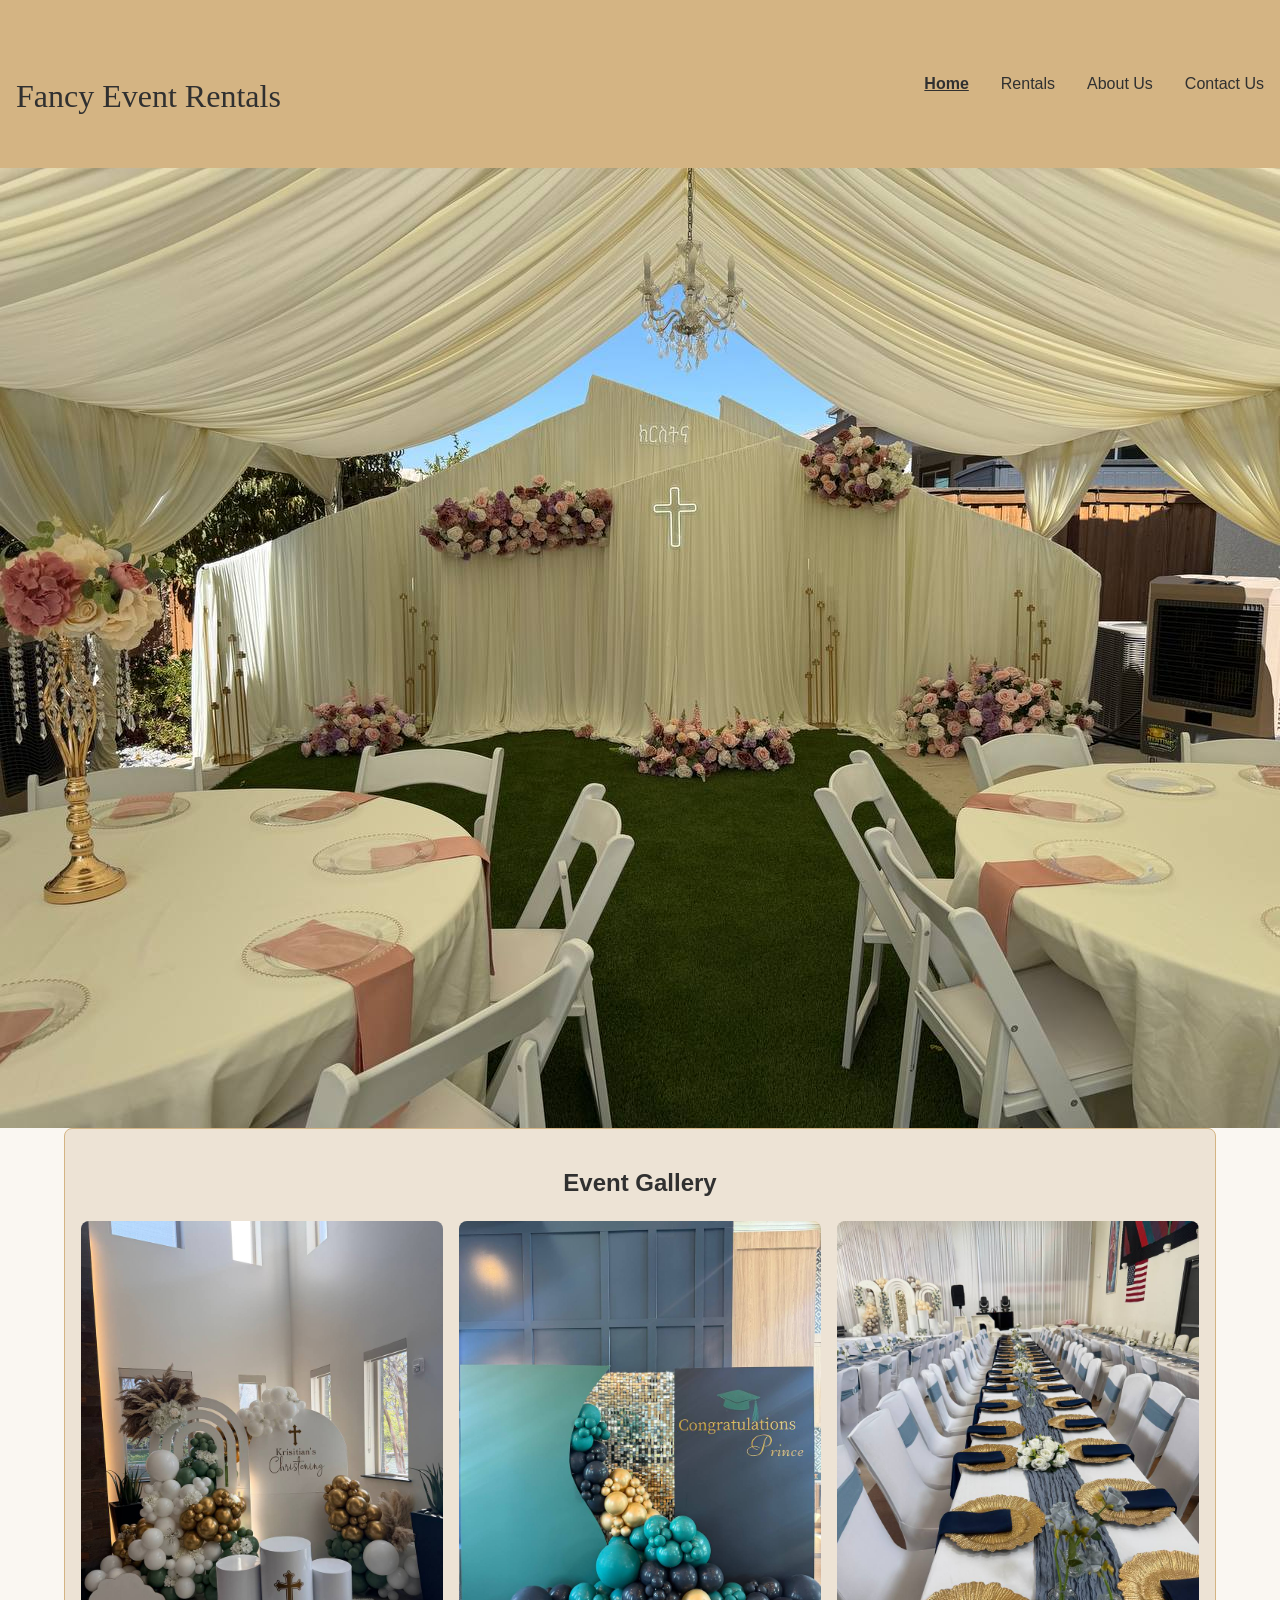
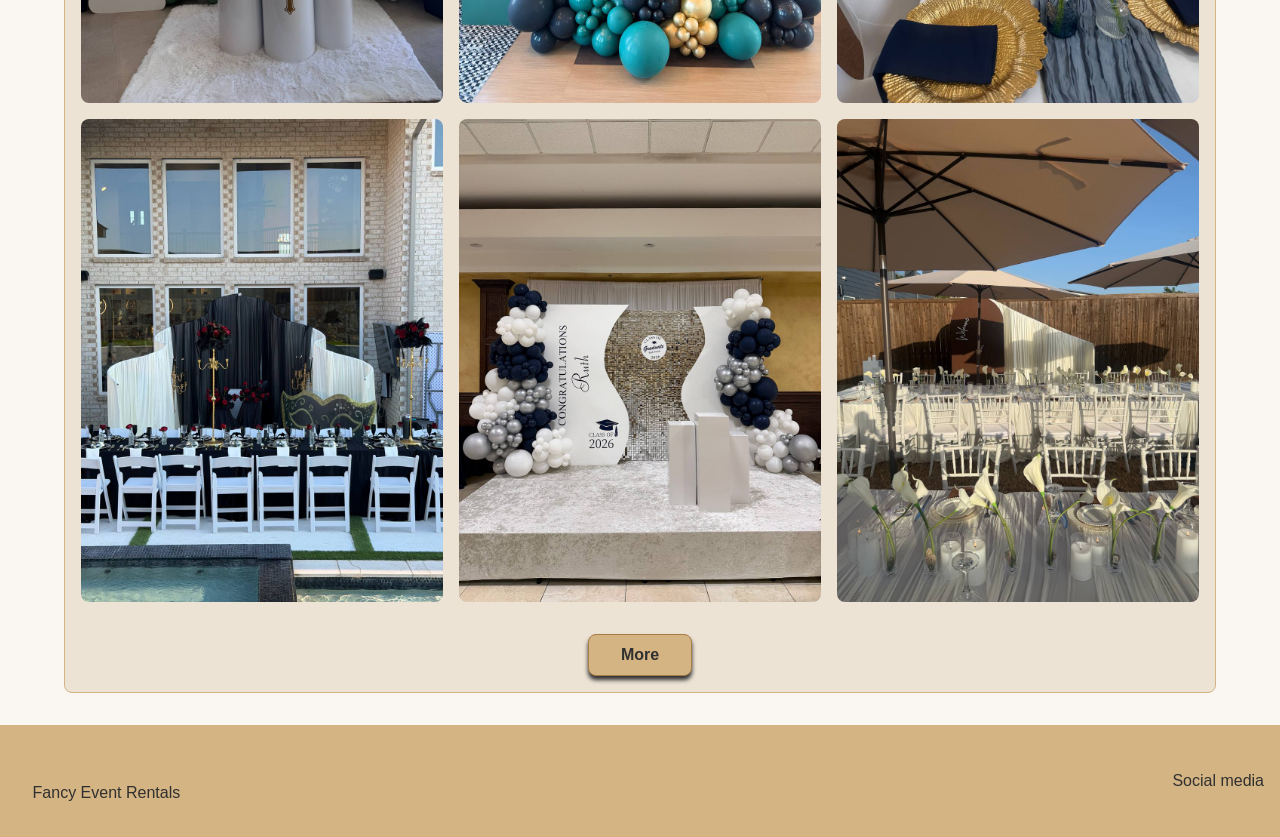
==== index.html @ e4c038c1 "center gallery button" ====
<!DOCTYPE html>
<html lang="en">
  <head>
    <meta charset="UTF-8" />
    <meta name="viewport" content="width=device-width, initial-scale=1.0" />
    <title>Fancy Event Rentals</title>
    <link rel="stylesheet" href="styles.css" />
  </head>
  <body>
    <header class="site-header">
      <div>
        <img src="" alt="" />
        <p class="logo">Fancy Event Rentals</p>
      </div>

      <nav class="site-nav">
        <ul>
          <li><a href="index.html" aria-current="page">Home</a></li>
          <li><a href="rentals.html">Rentals</a></li>
          <li><a href="aboutUs.html">About Us</a></li>
          <li><a href="contactus.html">Contact Us</a></li>
        </ul>
      </nav>
    </header>
    <main>
      <!-- Hero Section -->
      <section>
        <img class="hero" src="images/hero.jpeg" alt="" />
      </section>
      <!--Gallery Section-->
      <section class="card wrapper">
        <h1 class="center">Event Gallery</h1>
        <div class="gallery-grid">
          <img src="images/balloonbackdrop.jpeg" alt="" />
          <img src="images/grad.jpeg" alt="" />
          <img src="images/tablesetup2.jpeg" alt="" />
          <img src="images/mascot.jpeg" alt="" />
          <img src="images/GradWhite.jpeg" alt="" />
          <img src="images/yard.jpeg" alt="" />
        </div>
        <div class="center">
          <a class="button" href="rentals.html">More</a>
        </div>
      </section>
    </main>
    <footer class="site-footer">
      <section class="wrapper">
        <img src="" alt="" />
        <p>Fancy Event Rentals</p>
      </section>
      <section class="social">
        <p>Social media</p>
      </section>
    </footer>
  </body>
</html>
---- styles.css ----
@layer reset, base, layout, components, utilities, states;

@layer reset {
  *,
  *::before,
  *::after {
    box-sizing: border-box;
  }

  body {
    margin: 0;
  }
}
@layer base {
  :root {
    --color-bg: #faf7f2;
    --color-text: #303030;
    --color-surface: #ede3d5;
    --color-champagne: #d4b483;
    --color-main: #a67c45;
    --color-white: white;
    --focus-outline: 3px solid var(--color-main);
    --radius: 8px;
    --space-sm: 8px;
    --space-md: 16px;
    --space-lg: 32px;
    --font-body: Arial, Helvetica, sans-serif;
    --font-logo: "Luxurious Script", cursive;
  }

  body {
    font-family: var(--font-body);
    line-height: 1.5;
    background-color: var(--color-bg);
    color: var(--color-text);
  }

  img {
    max-width: 100%;
  }
}
/* layout layer styles*/
@layer layout {
  .wrapper {
    inline-size: 90%;
    max-inline-size: 1200px;
    margin-inline: auto;
  }
  .site-header,
  .site-footer {
    display: flex;
    justify-content: space-between;
    align-items: center;
    padding: var(--space-md);
  }

  .gallery-grid,
  .rental-grid {
    display: grid;
    grid-template-columns: repeat(auto-fit, minmax(min(100%, 300px), 1fr));
    gap: var(--space-md);
  }

  .site-footer {
    margin-top: var(--space-lg);
  }
  .hero {
    display: block;
    width: 100%;
  }
}

@layer components {
  .logo {
    color: var(--color-text);
    font-family: var(--font-logo);
    font-size: var(--space-lg);
    text-decoration: none;
  }
  .site-nav ul {
    display: flex;
    list-style: none;
    gap: var(--space-lg);
  }
  .site-nav a {
    text-decoration: none;
    color: var(--color-text);
  }
  .site-header,
  .site-footer {
    background-color: var(--color-champagne);
    color: var(--color-text);
  }
  #menu {
    position: absolute;
    opacity: 0;
  }

  .hamburger {
    display: none;
  }

  .hamburger span {
    display: block;
    width: 40px;
    height: 3px;
    background-color: var(--color-text);
    box-shadow: 0 7px var(--color-text), 0 -7px var(--color-text);
    margin-right: 25px;
  }

  @media (max-width: 600px) {
    .hamburger {
      display: block;
      cursor: pointer;
      padding: var(--space-sm) 0;
    }

    .site-nav ul {
      display: none;
    }

    #menu:checked ~ ul {
      display: block;
    }
  }
  .button {
    display: inline-block;
    padding: var(--space-sm) var(--space-lg);
    border: 1px solid var(--color-main);
    border-radius: var(--radius);
    text-decoration: none;
    background-color: var(--color-champagne);
    color: var(--color-text);
    font-weight: bold;
    box-shadow: 0 4px 4px var(--color-text);
    margin-top: var(--space-lg);
    text-align: center;

    transition: background-color 0.3s;
  }
  .card {
    --card-bg: var(--color-surface);
    background-color: var(--card-bg);
    padding: var(--space-md);
    border: 1px solid var(--color-champagne);
    border-radius: var(--radius);
  }
  .card img {
    width: 100%;
    border-radius: var(--radius);
  }
  .rental-grid .card {
    container-type: inline-size;
  }
  .rental-grid .card img {
    display: block;
    inline-size: 100%;
    aspect-ratio: 4 / 3;
    object-fit: cover;
    border-radius: var(--radius);
  }
  .card-details {
    display: block;
  }

  @container (min-width: 350px) {
    .card-details {
      display: flex;
      justify-content: space-between;
      align-items: center;
      gap: var(--space-md);
    }
  }
}
@layer utilities {
  .visually-hidden {
    position: absolute;
    inline-size: 1px;
    block-size: 1px;
    overflow: hidden;
    clip: rect(0 0 0 0);
    white-space: nowrap;
    clip-path: inset(50%);
  }
  .center {
    text-align: center;
  }
  .space-top {
    margin-top: var(--space-lg);
  }
}
@layer states {
  .site-nav a:hover,
  .site-footer a:hover,
  .button:hover {
    background-color: var(--color-main);
  }
  a:focus-visible,
  button:focus-visible {
    outline: var(--focus-outline);
  }
  .site-nav a[aria-current="page"] {
    font-weight: bold;
    text-decoration: underline;
  }
}

@media print {
  body {
    background-color: white;
    color: black;
  }
  .site-header,
  .site-footer,
  .button {
    display: none;
  }
}
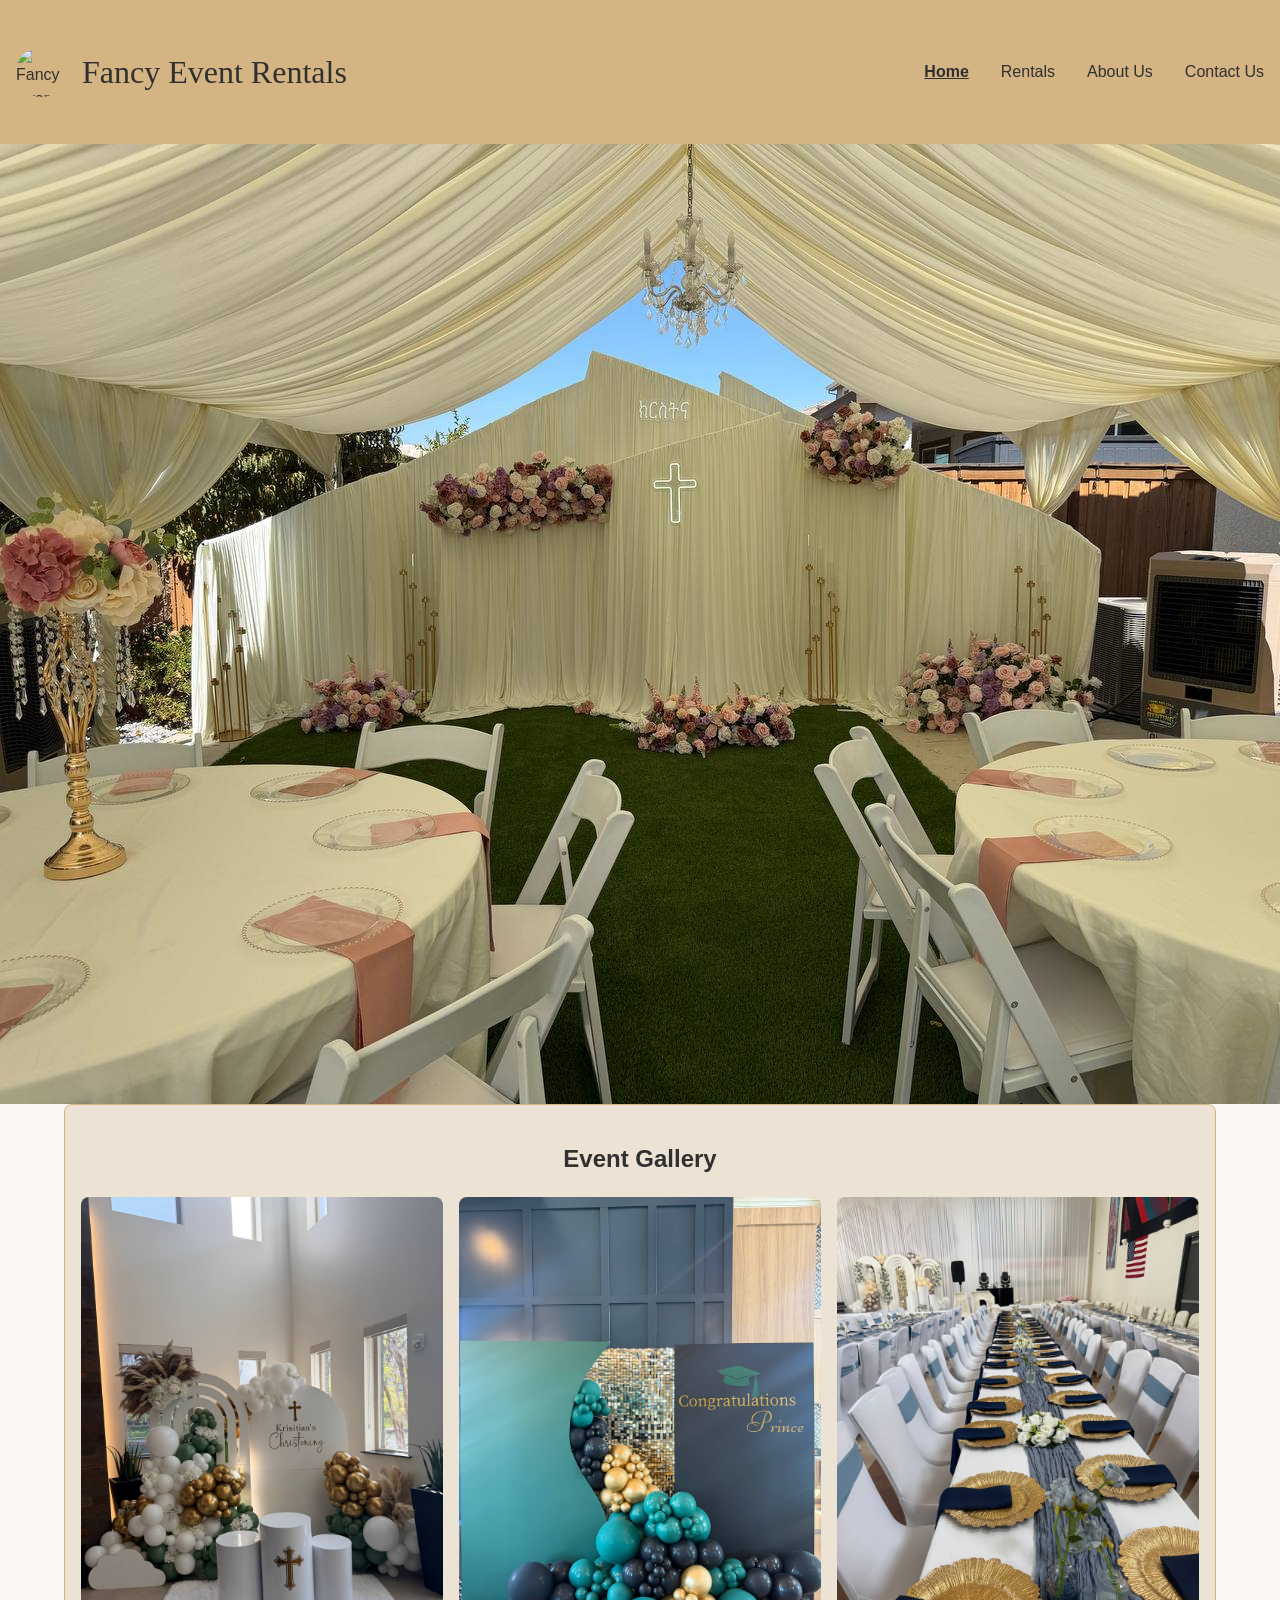
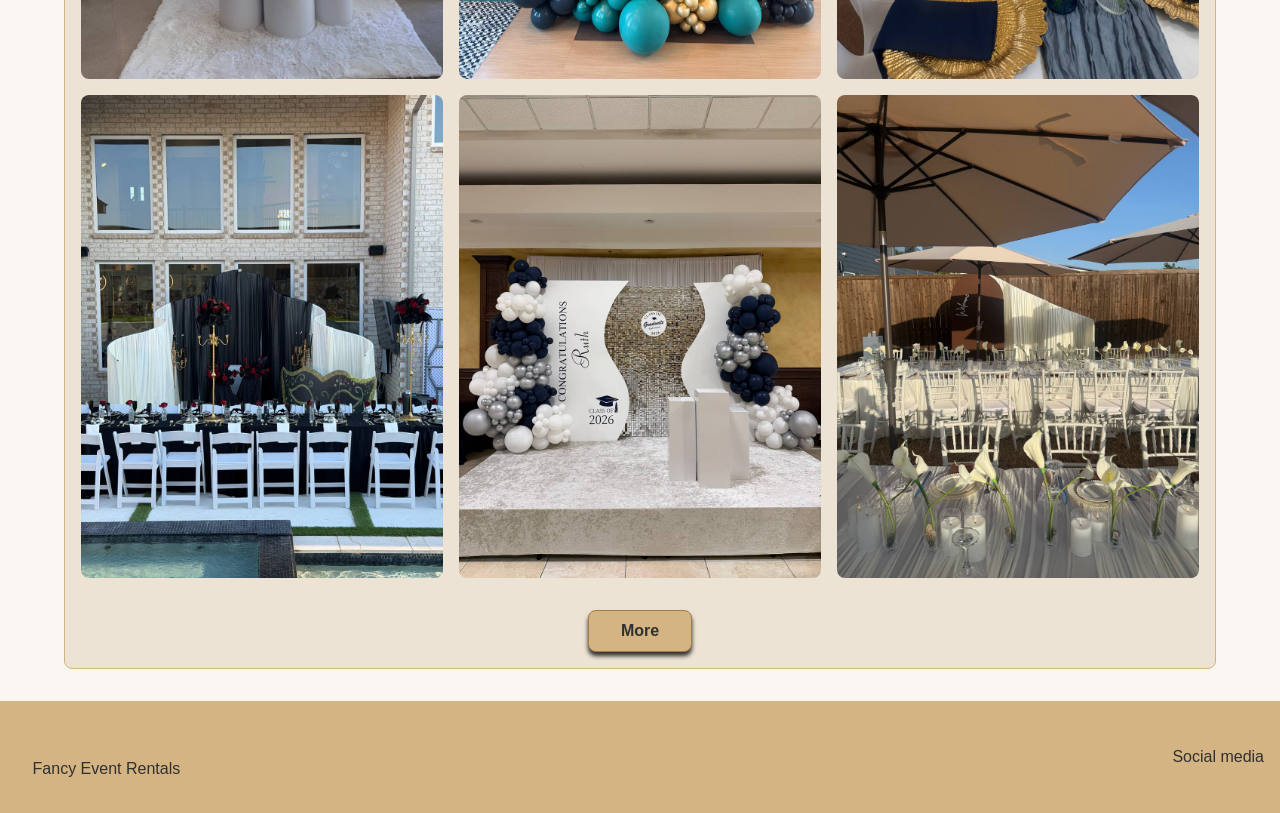
==== commit 1dfe912b: "Adding Images Alt information" ====
--- a/index.html
+++ b/index.html
@@ -8,9 +8,13 @@
   </head>
   <body>
     <header class="site-header">
-      <div>
-        <img src="" alt="" />
-        <p class="logo">Fancy Event Rentals</p>
+      <div class="logo">
+        <img
+          class="logo-img"
+          src="images/logo.webp"
+          alt="Fancy Event Rentals logo"
+        />
+        <p class="logo-text">Fancy Event Rentals</p>
       </div>
 
       <nav class="site-nav">
@@ -31,12 +35,18 @@
       <section class="card wrapper">
         <h1 class="center">Event Gallery</h1>
         <div class="gallery-grid">
-          <img src="images/balloonbackdrop.jpeg" alt="" />
-          <img src="images/grad.jpeg" alt="" />
-          <img src="images/tablesetup2.jpeg" alt="" />
-          <img src="images/mascot.jpeg" alt="" />
-          <img src="images/GradWhite.jpeg" alt="" />
-          <img src="images/yard.jpeg" alt="" />
+          <img
+            src="images/balloonbackdrop.jpeg"
+            alt="Event backdrop decorated with balloons"
+          />
+          <img src="images/grad.jpeg" alt="Graduation event decoration" />
+          <img
+            src="images/tablesetup2.jpeg"
+            alt="Decorated event table setup"
+          />
+          <img src="images/mascot.jpeg" alt="Mascot decor at event" />
+          <img src="images/GradWhite.jpeg" alt="White graduation event decoration" />
+          <img src="images/yard.jpeg" alt="Outdoor event decoration" />
         </div>
         <div class="center">
           <a class="button" href="rentals.html">More</a>
--- a/styles.css
+++ b/styles.css
@@ -68,14 +68,29 @@
     display: block;
     width: 100%;
   }
+  .about {
+    max-inline-size: 800px;
+    padding-block: var(--space-lg);
+  }
 }
 
 @layer components {
   .logo {
+    display: flex;
+    align-items: center;
+    gap: var(--space-md);
+  }
+  .logo-text {
     color: var(--color-text);
     font-family: var(--font-logo);
     font-size: var(--space-lg);
     text-decoration: none;
+  }
+  .logo-img {
+    width: 50px;
+    height: 50px;
+    border-radius: 50%;
+    object-fit: cover;
   }
   .site-nav ul {
     display: flex;
@@ -139,6 +154,11 @@
 
     transition: background-color 0.3s;
   }
+  @media (prefers-reduced-motion: reduce) {
+    .button {
+      transition: none;
+    }
+  }
   .card {
     --card-bg: var(--color-surface);
     background-color: var(--card-bg);
@@ -150,8 +170,11 @@
     width: 100%;
     border-radius: var(--radius);
   }
-  .rental-grid .card {
-    container-type: inline-size;
+
+  @supports (container-type: inline-size) {
+    .rental-grid .card {
+      container-type: inline-size;
+    }
   }
   .rental-grid .card img {
     display: block;
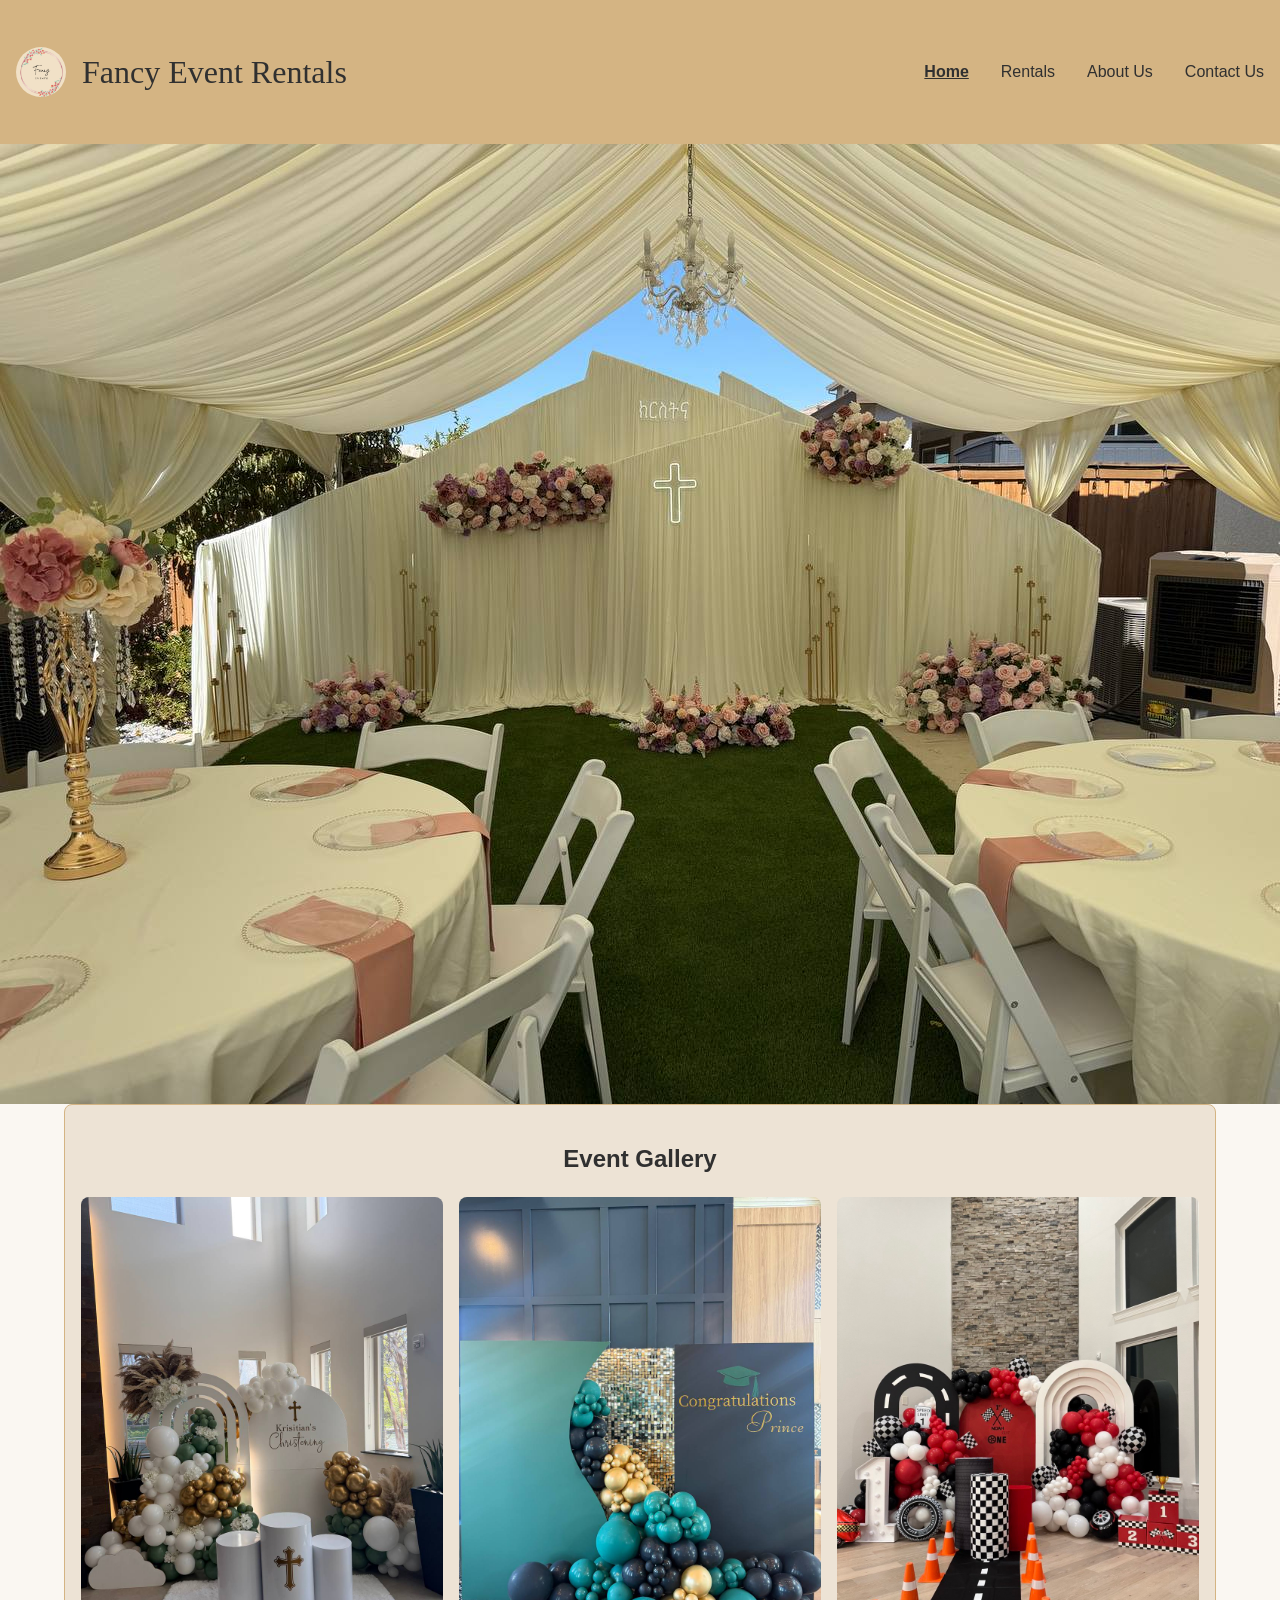
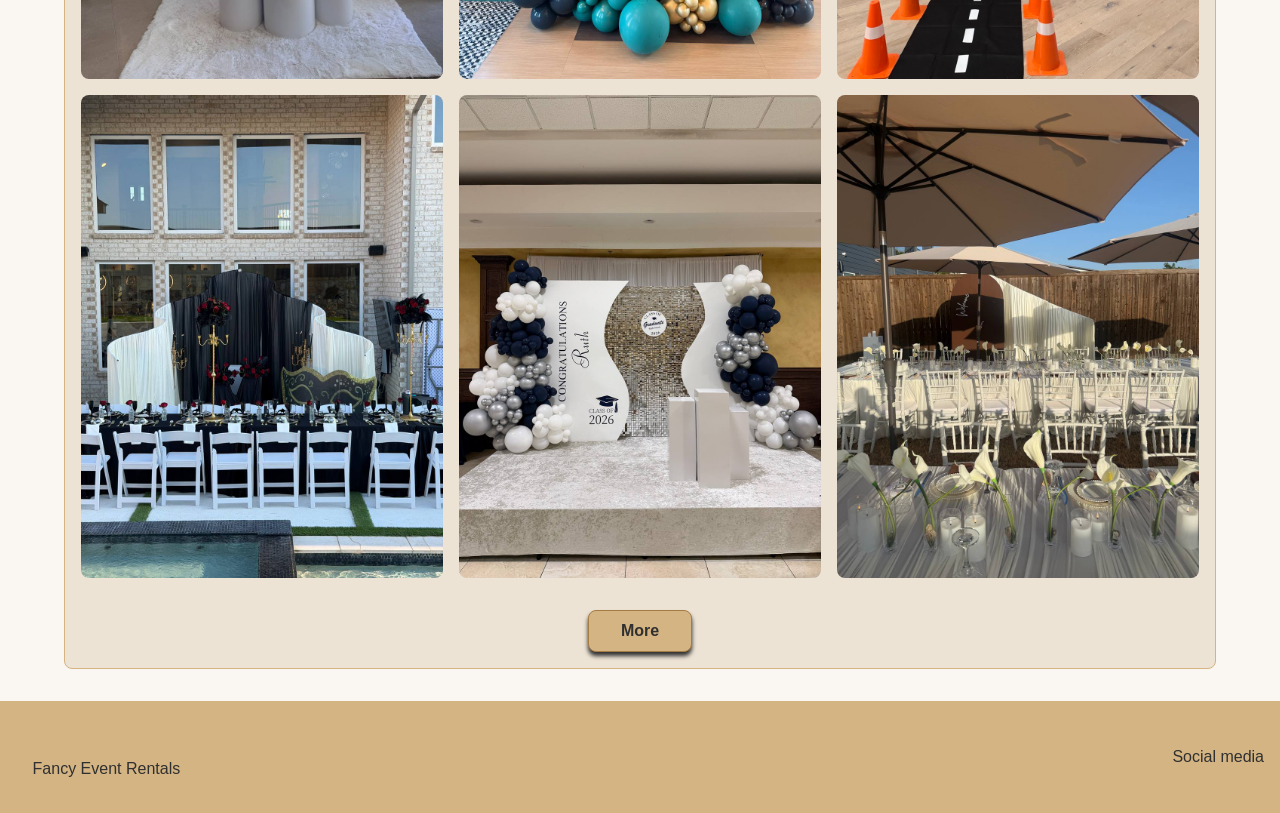
==== commit 6e30ec71: "update the rental card information" ====
--- a/index.html
+++ b/index.html
@@ -11,13 +11,18 @@
       <div class="logo">
         <img
           class="logo-img"
-          src="images/logo.webp"
+          src="images/logo.png"
           alt="Fancy Event Rentals logo"
         />
         <p class="logo-text">Fancy Event Rentals</p>
       </div>
 
       <nav class="site-nav">
+        <input type="checkbox" id="menu" />
+
+        <label for="menu" class="hamburger">
+          <span></span>
+        </label>
         <ul>
           <li><a href="index.html" aria-current="page">Home</a></li>
           <li><a href="rentals.html">Rentals</a></li>
@@ -29,7 +34,11 @@
     <main>
       <!-- Hero Section -->
       <section>
-        <img class="hero" src="images/hero.jpeg" alt="" />
+        <img
+          class="hero"
+          src="images/hero.jpeg"
+          alt="Event decor with tent, ivory backdrop , chairs, and tables."
+        />
       </section>
       <!--Gallery Section-->
       <section class="card wrapper">
@@ -40,12 +49,12 @@
             alt="Event backdrop decorated with balloons"
           />
           <img src="images/grad.jpeg" alt="Graduation event decoration" />
+          <img src="images/birthdayDecor.jpeg" alt="Birthday Balloon decor" />
+          <img src="images/mascot.jpeg" alt="Mascot decor at event" />
           <img
-            src="images/tablesetup2.jpeg"
-            alt="Decorated event table setup"
+            src="images/GradWhite.jpeg"
+            alt="White graduation event decoration"
           />
-          <img src="images/mascot.jpeg" alt="Mascot decor at event" />
-          <img src="images/GradWhite.jpeg" alt="White graduation event decoration" />
           <img src="images/yard.jpeg" alt="Outdoor event decoration" />
         </div>
         <div class="center">
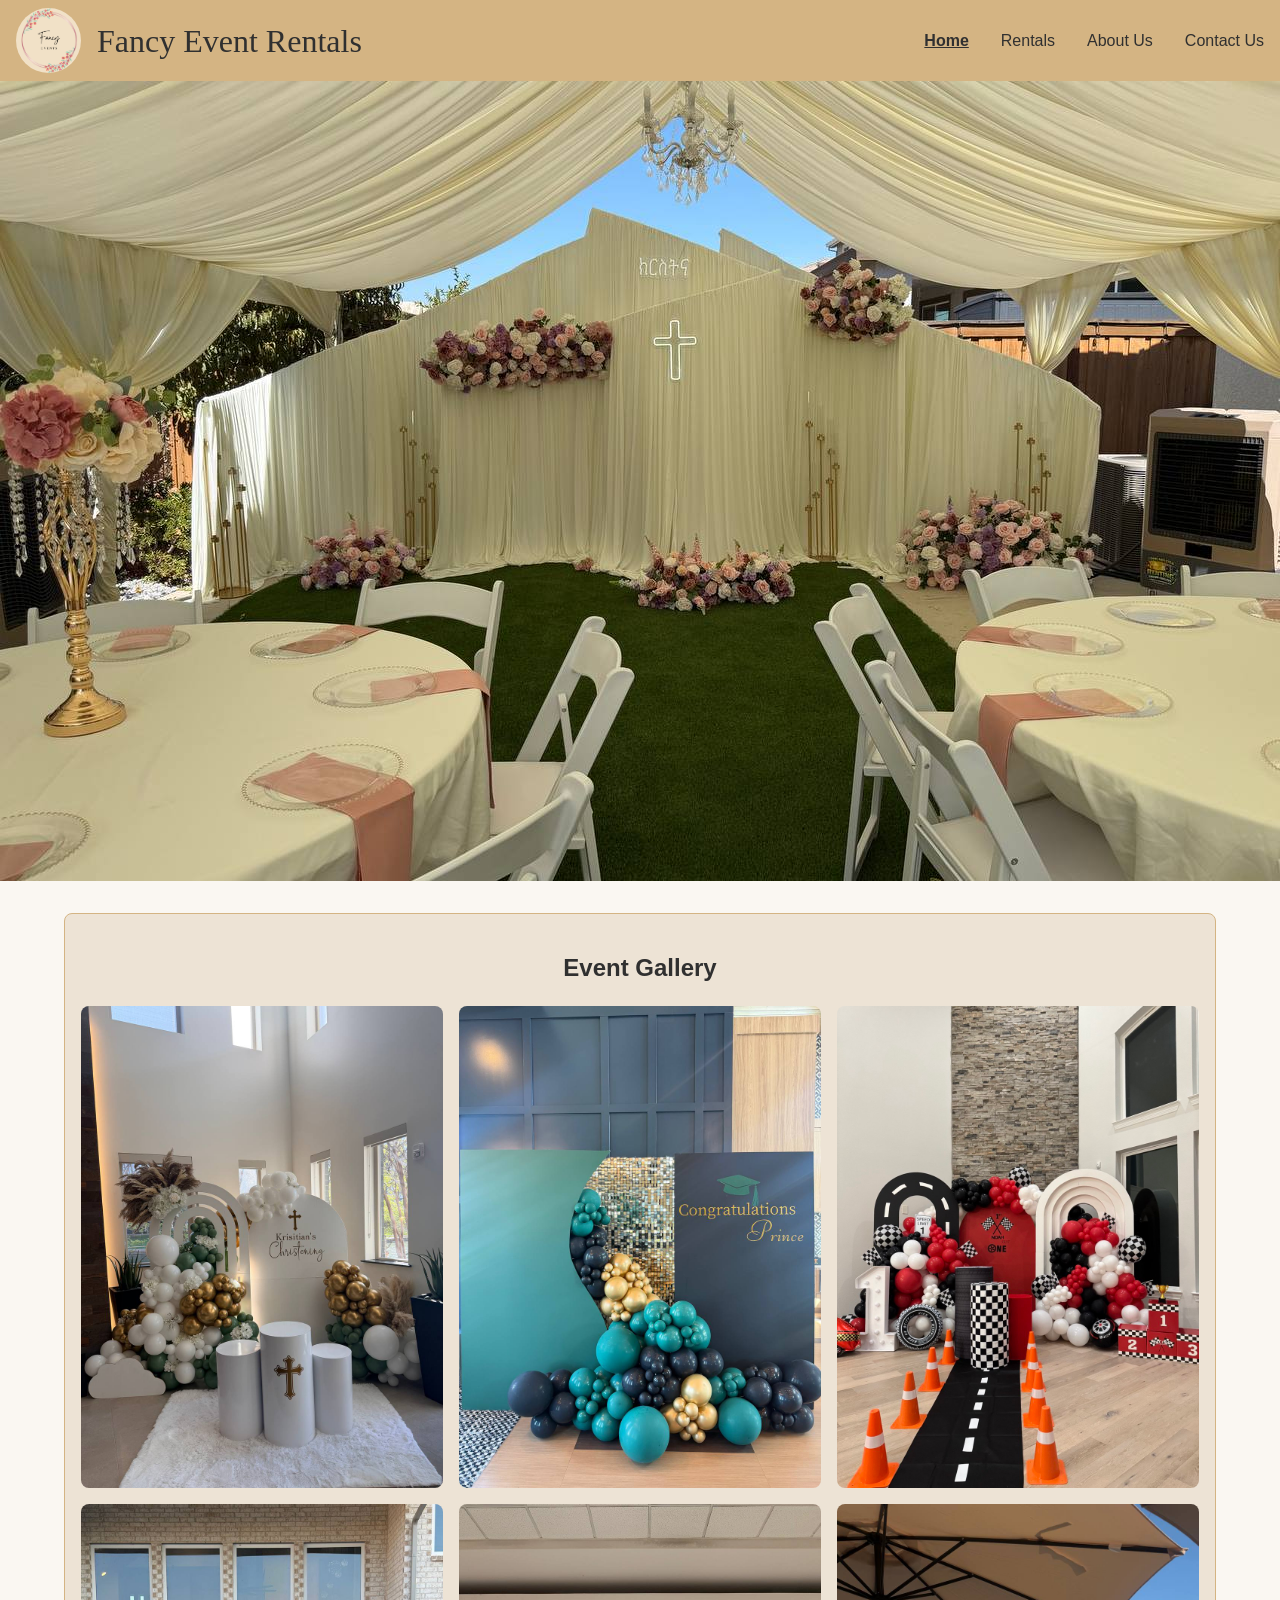
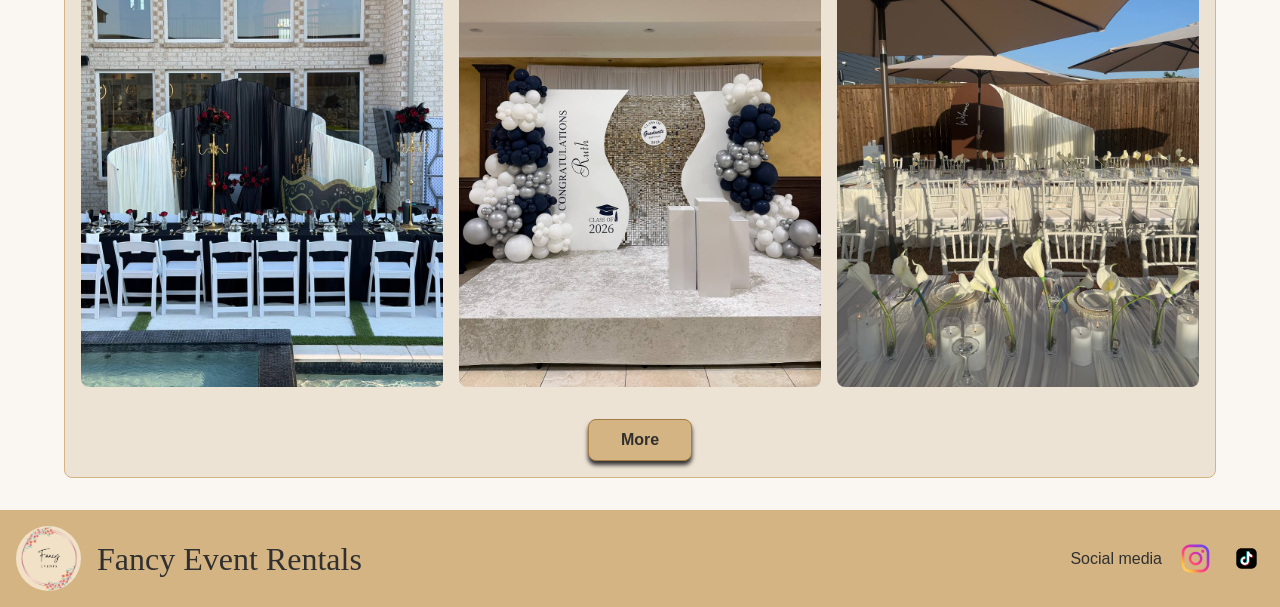
==== commit 29757c50: "Adding Social media link and svg" ====
--- a/index.html
+++ b/index.html
@@ -3,8 +3,16 @@
   <head>
     <meta charset="UTF-8" />
     <meta name="viewport" content="width=device-width, initial-scale=1.0" />
+    <meta
+      name="description"
+      content="Fancy Event Rentals offers event decoration rentals and setup services for weddings, birthdays, graduations, and other celebrations."
+    />
     <title>Fancy Event Rentals</title>
     <link rel="stylesheet" href="styles.css" />
+    <link
+      href="https://fonts.googleapis.com/css2?family=Luxurious+Script&display=swap"
+      rel="stylesheet"
+    />
   </head>
   <body>
     <header class="site-header">
@@ -33,13 +41,15 @@
     </header>
     <main>
       <!-- Hero Section -->
-      <section>
+      <div>
         <img
           class="hero"
           src="images/hero.jpeg"
-          alt="Event decor with tent, ivory backdrop , chairs, and tables."
+          alt="Event decor with tent, ivory backdrop ,floral arrangements, chairs, and tables."
+          width="1280"
+          height="960"
         />
-      </section>
+      </div>
       <!--Gallery Section-->
       <section class="card wrapper">
         <h1 class="center">Event Gallery</h1>
@@ -48,14 +58,20 @@
             src="images/balloonbackdrop.jpeg"
             alt="Event backdrop decorated with balloons"
           />
-          <img src="images/grad.jpeg" alt="Graduation event decoration" />
+          <img
+            src="images/grad.jpeg"
+            alt="Graduation event decoration with ballons"
+          />
           <img src="images/birthdayDecor.jpeg" alt="Birthday Balloon decor" />
           <img src="images/mascot.jpeg" alt="Mascot decor at event" />
           <img
             src="images/GradWhite.jpeg"
             alt="White graduation event decoration"
           />
-          <img src="images/yard.jpeg" alt="Outdoor event decoration" />
+          <img
+            src="images/yard.jpeg"
+            alt="White table setup with backdrop outdoor event decoration"
+          />
         </div>
         <div class="center">
           <a class="button" href="rentals.html">More</a>
@@ -63,13 +79,30 @@
       </section>
     </main>
     <footer class="site-footer">
-      <section class="wrapper">
-        <img src="" alt="" />
-        <p>Fancy Event Rentals</p>
-      </section>
-      <section class="social">
+      <div class="logo">
+        <img
+          class="logo-img"
+          src="images/logo.png"
+          alt="Fancy Event Rentals logo"
+        />
+        <p class="logo-text">Fancy Event Rentals</p>
+      </div>
+      <div class="social">
         <p>Social media</p>
-      </section>
+        <a
+          href="https://www.instagram.com/DECORBYMESSI/"
+          target="_blank"
+          aria-label="Visit Fancy Event Rentals on Instagram"
+        >
+          <img src="images/instagram.svg" alt="Instagram logo" />
+        </a>
+        <a
+          href="https://www.tiktok.com/@mes_decor"
+          aria-label="Visit Fancy Event Rentals on TikTok"
+        >
+          <img src="images/tiktok.svg" alt="tiktok logo" />
+        </a>
+      </div>
     </footer>
   </body>
 </html>
--- a/styles.css
+++ b/styles.css
@@ -26,11 +26,13 @@
     --space-lg: 32px;
     --font-body: Arial, Helvetica, sans-serif;
     --font-logo: "Luxurious Script", cursive;
+    --font-size-body: 1rem;
   }
 
   body {
     font-family: var(--font-body);
     line-height: 1.5;
+    font-size: var(--font-size-body);
     background-color: var(--color-bg);
     color: var(--color-text);
   }
@@ -53,7 +55,10 @@
     align-items: center;
     padding: var(--space-md);
   }
-
+  .site-header {
+    padding-block: var(--space-sm);
+    padding-inline: var(--space-md);
+  }
   .gallery-grid,
   .rental-grid {
     display: grid;
@@ -67,6 +72,9 @@
   .hero {
     display: block;
     width: 100%;
+    height: 800px;
+    object-fit: cover;
+    object-position: center;
   }
   .about {
     max-inline-size: 800px;
@@ -85,12 +93,14 @@
     font-family: var(--font-logo);
     font-size: var(--space-lg);
     text-decoration: none;
+    margin-block: 0;
   }
   .logo-img {
-    width: 50px;
-    height: 50px;
+    width: 65px;
+    height: 65px;
     border-radius: 50%;
     object-fit: cover;
+    flex-shrink: 0;
   }
   .site-nav ul {
     display: flex;
@@ -106,6 +116,7 @@
     background-color: var(--color-champagne);
     color: var(--color-text);
   }
+
   #menu {
     position: absolute;
     opacity: 0;
@@ -124,7 +135,7 @@
     margin-right: 25px;
   }
 
-  @media (max-width: 600px) {
+  @media (max-width: 900px) {
     .hamburger {
       display: block;
       cursor: pointer;
@@ -165,6 +176,7 @@
     padding: var(--space-md);
     border: 1px solid var(--color-champagne);
     border-radius: var(--radius);
+    margin-top: var(--space-lg);
   }
   .card img {
     width: 100%;
@@ -194,6 +206,28 @@
       align-items: center;
       gap: var(--space-md);
     }
+  }
+  .social {
+    display: flex;
+    align-items: center;
+    gap: var(--space-md);
+  }
+
+  .social p {
+    margin: 0;
+  }
+
+  .social a {
+    display: inline-flex;
+    align-items: center;
+    justify-content: center;
+  }
+
+  .social img {
+    width: 35px;
+    height: 35px;
+    object-fit: contain;
+    display: block;
   }
 }
 @layer utilities {
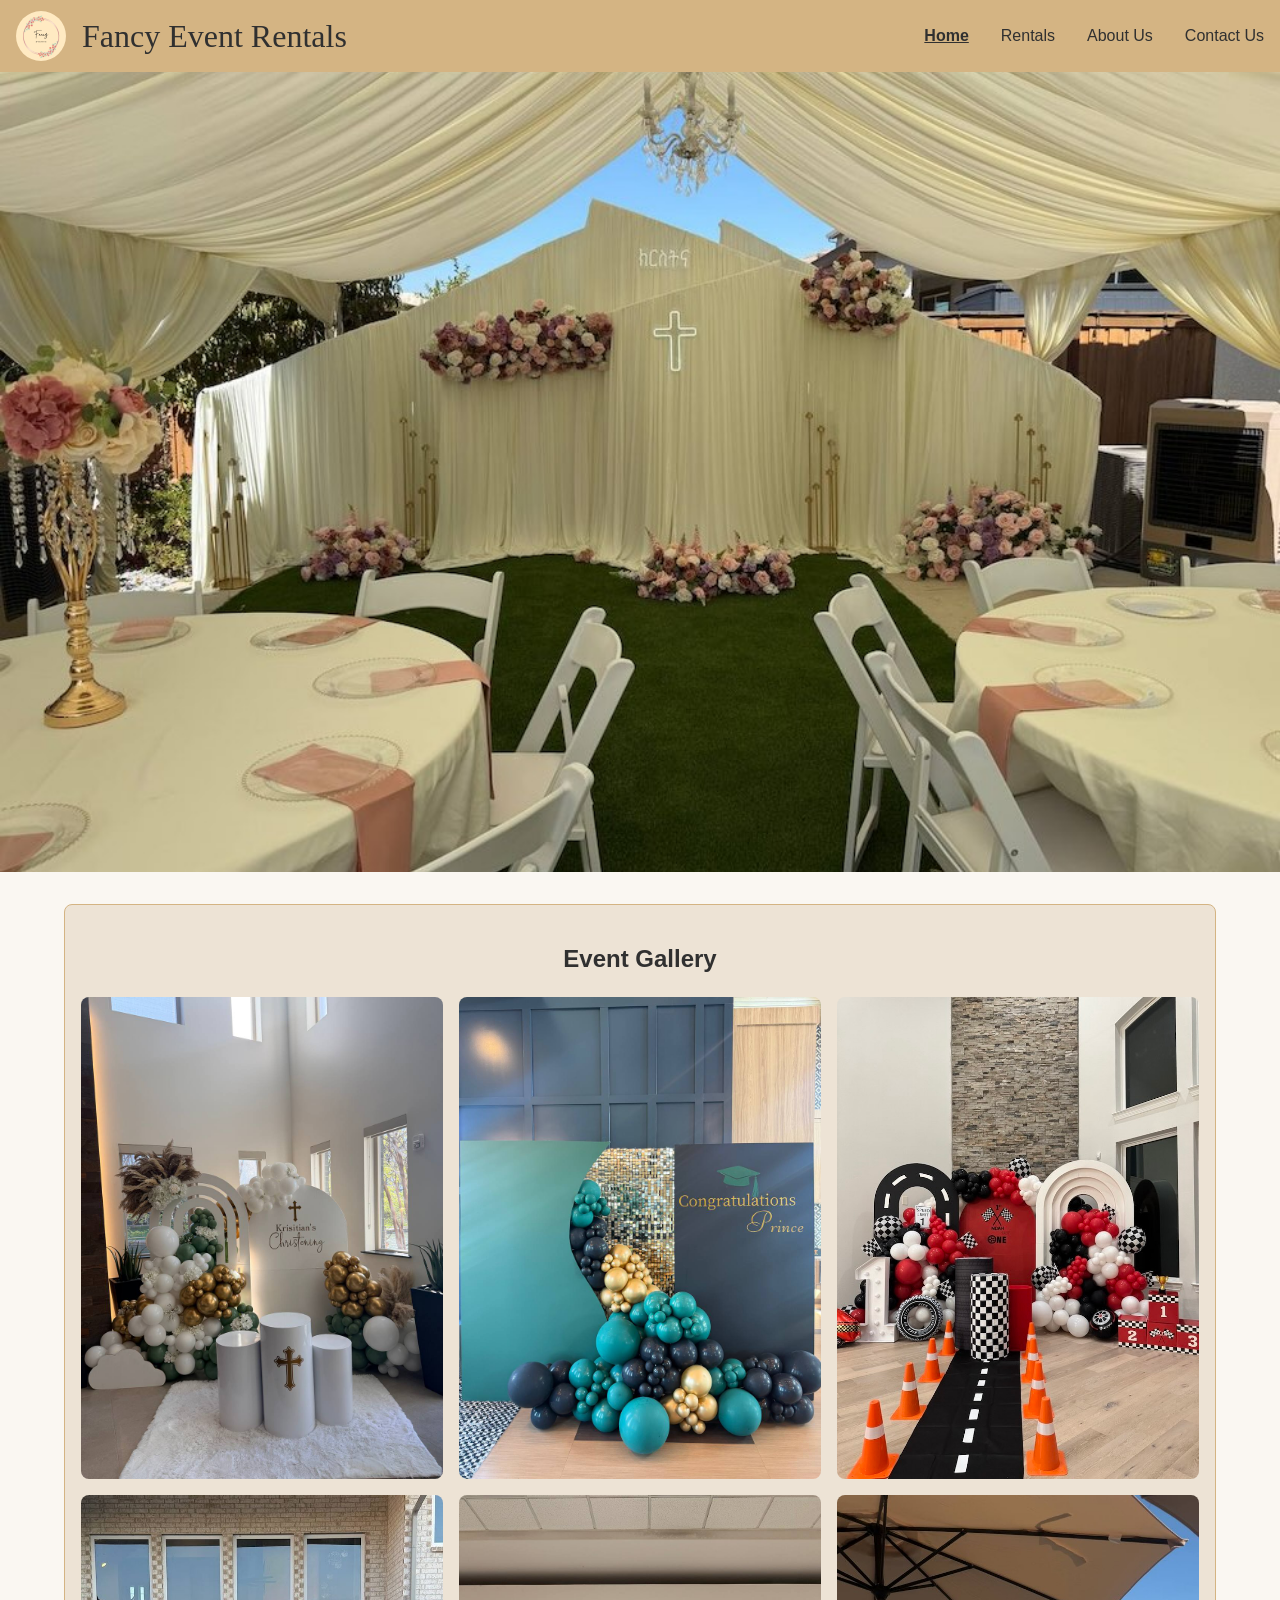
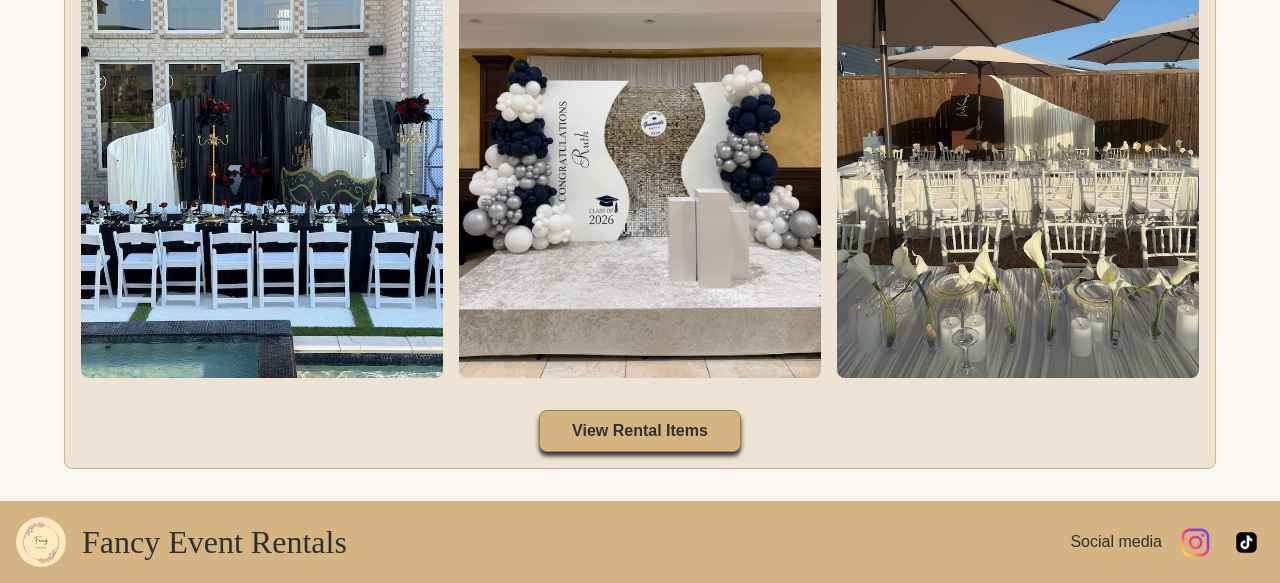
==== commit 0ce34396: "Add focus style to hamburger menu" ====
--- a/index.html
+++ b/index.html
@@ -27,9 +27,9 @@
 
       <nav class="site-nav">
         <input type="checkbox" id="menu" />
-
         <label for="menu" class="hamburger">
           <span></span>
+          <span class="visually-hidden">Toggle navigation menu</span>
         </label>
         <ul>
           <li><a href="index.html" aria-current="page">Home</a></li>
@@ -60,7 +60,7 @@
           />
           <img
             src="images/grad.jpeg"
-            alt="Graduation event decoration with ballons"
+            alt="Graduation event decoration with balloons"
           />
           <img src="images/birthdayDecor.jpeg" alt="Birthday Balloon decor" />
           <img src="images/mascot.jpeg" alt="Mascot decor at event" />
@@ -74,7 +74,7 @@
           />
         </div>
         <div class="center">
-          <a class="button" href="rentals.html">More</a>
+          <a class="button" href="rentals.html">View Rental Items</a>
         </div>
       </section>
     </main>
--- a/styles.css
+++ b/styles.css
@@ -96,8 +96,8 @@
     margin-block: 0;
   }
   .logo-img {
-    width: 65px;
-    height: 65px;
+    width: 50px;
+    height: 50px;
     border-radius: 50%;
     object-fit: cover;
     flex-shrink: 0;
@@ -228,6 +228,10 @@
     height: 35px;
     object-fit: contain;
     display: block;
+  }
+  .contact {
+    text-align: center;
+    padding-block: var(--space-lg);
   }
 }
 @layer utilities {
@@ -261,6 +265,10 @@
     font-weight: bold;
     text-decoration: underline;
   }
+  #menu:focus-visible + .hamburger {
+    outline: var(--focus-outline);
+    outline-offset: 4px;
+  }
 }
 
 @media print {
